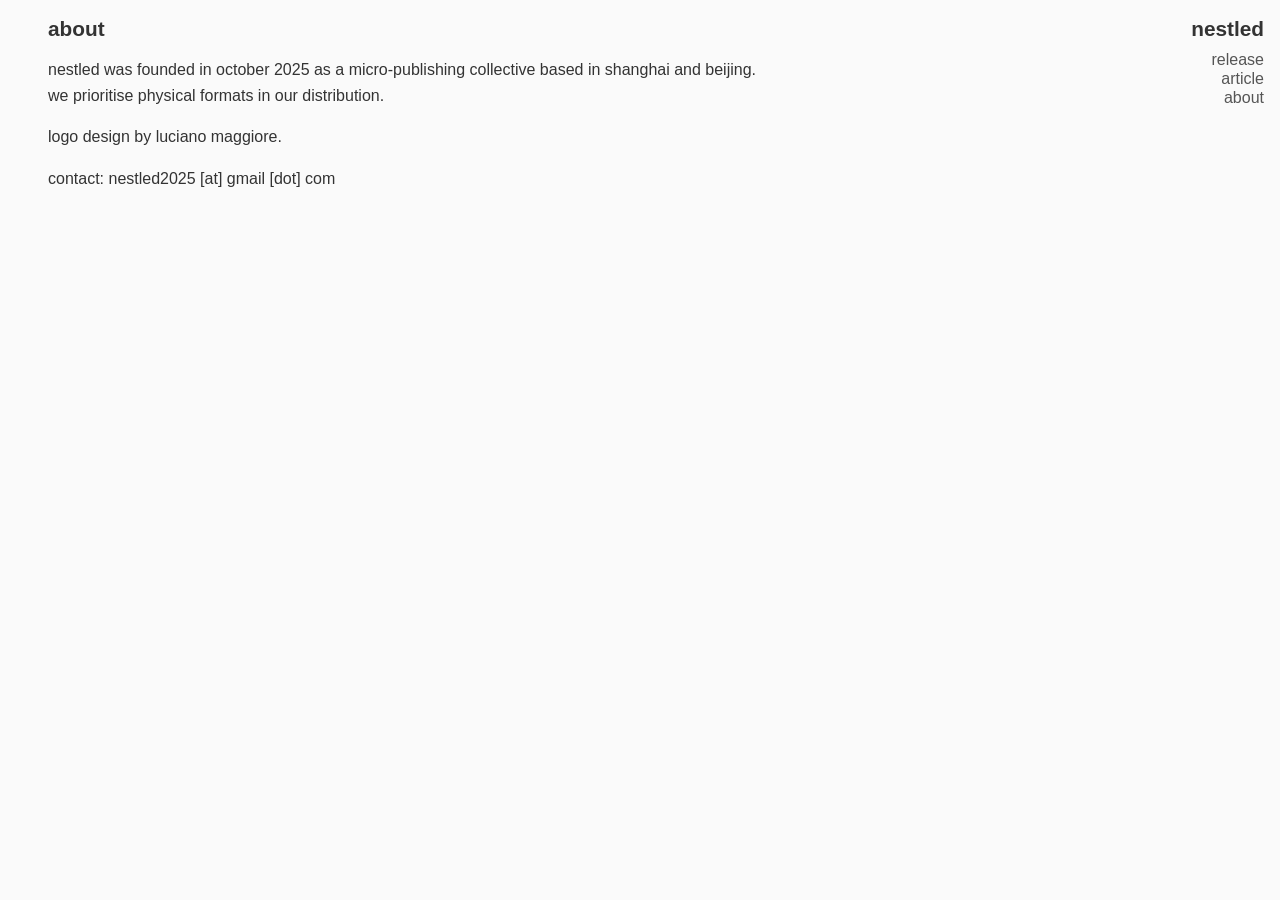
==== about.html @ 9118781f "Initial commit" ====
<!DOCTYPE html>
<html lang="en">
<head>
    <meta charset="UTF-8">
    <meta name="viewport" content="width=device-width, initial-scale=1.0">
    <title>about - nestled</title>
    <link rel="stylesheet" href="style.css">
</head>
<body>
    <div class="sidebar">
        <a href="index.html" class="logo">nestled</a>
        <nav>
            <ul>
                <!-- 如果你希望在 about 页也显示 home 菜单，可以取消注释下一行 -->
                <!-- <li><a href="index.html">home</a></li> -->
                <li><a href="release.html">release</a></li>
                <li><a href="article.html">article</a></li>
                <li><a href="about.html">about</a></li>
            </ul>
        </nav>
    </div>
    <main class="main-content">
        <h1 class="page-title">about</h1>
        <div class="about-content">
            <p>nestled was founded in october 2025 as a micro-publishing collective based in shanghai and beijing.<br>we prioritise physical formats in our distribution.</p>
            <p>logo design by luciano maggiore.</p>
            <p>contact: nestled2025 [at] gmail [dot] com</p>
        </div>
    </main>
</body>
</html>
---- style.css ----
/* 全局重置 */
* {
    margin: 0;
    padding: 0;
    box-sizing: border-box;
}

/* 使用 flex 布局，让侧边栏自动撑开 */
body {
    display: flex;
    flex-direction: row;
    flex-wrap: wrap;
    font-family: -apple-system, BlinkMacSystemFont, "Segoe UI", Roboto, Helvetica, Arial, sans-serif;
    line-height: 1.6;
    color: #333;
    background-color: #fafafa;
    min-height: 100vh;
}

/* 右侧导航栏：顺序在内容区之后，宽度由内容决定，右对齐，背景与 body 一致 */
.sidebar {
    order: 2;
    background: #fafafa;
    padding: 0.75rem 1rem 0 0.5rem;
    text-align: right;
    white-space: nowrap;
    flex-shrink: 0;
}

.sidebar .logo {
    font-size: 1.3rem;
    font-weight: bold;
    margin-bottom: 0.3rem;
    display: inline-block;
    text-decoration: none;
    color: #333;
}
.sidebar .logo:hover {
    color: #000;
}

.sidebar nav ul {
    list-style: none;
}

.sidebar nav ul li {
    margin-bottom: 0;
    line-height: 1.2;
}

.sidebar nav ul li a {
    text-decoration: none;
    color: #555;
    font-weight: normal;
    font-size: 1rem;
    transition: color 0.2s;
}

.sidebar nav ul li a:hover {
    color: #000;
}

/* 主要内容区域：占满剩余空间，右侧不留 padding */
.main-content {
    flex: 1;
    order: 1;
    padding: 0.75rem 0 2rem 3rem;
    max-width: 100%;
}

/* 页面标题 */
.page-title {
    font-size: 1.3rem;
    font-weight: bold;
    margin-top: 0;
    margin-bottom: 0.75rem;
}

/* 首页图片 */
.home-image {
    display: block;
    width: 40%;
    max-width: 500px;
    height: auto;
    margin: 10vh 0 0 0;
    border-radius: 4px;
}

/* 文章/发行列表项 —— 去掉分割线，缩小行距 */
.post-item {
    margin-bottom: 0.5rem;
    border-bottom: none;
    padding-bottom: 0;
}

.post-item h2 {
    margin-bottom: 0.5rem;
    font-size: 1rem;
    font-weight: normal;
}

.post-item h2 a {
    text-decoration: none;
    color: #222;
}

.post-item h2 a:hover {
    text-decoration: underline;
}

.post-meta {
    font-size: 0.85rem;
    color: #888;
    margin-bottom: 0.5rem;
}

.about-content p {
    margin-bottom: 1rem;
}

/* release 页面链接样式 */
.release-link {
    text-decoration: none;
    color: #333;
}
.release-link:hover {
    text-decoration: underline;
}
.blue-text {
    color: #0066cc;
}

/* ===== 新增：未发行文字灰色（全局生效） ===== */
.unreleased {
    color: #999 !important;   /* 灰色，使用 !important 确保优先级 */
}

/* 详情页样式（左右对齐容器等） */
.release-detail p {
    margin-bottom: 1.2rem;
}
.custom-list {
    padding-left: 0;
    list-style-position: inside;
    margin-bottom: 1.2rem;
}
.custom-list li {
    margin-bottom: 0.25rem;
}

/* 响应式：小屏幕时改为上下布局 */
@media (max-width: 768px) {
    body {
        flex-direction: column;
    }
    .sidebar {
        order: 1;
        width: 100%;
        white-space: normal;
        padding: 0.75rem 1rem;
        text-align: right;
        background: #fafafa;
    }
    .main-content {
        order: 2;
        padding: 1.5rem;
    }
    .sidebar nav ul {
        display: flex;
        gap: 1rem;
        justify-content: flex-end;
        flex-wrap: wrap;
    }
    .sidebar .logo {
        margin-bottom: 0.5rem;
    }
    .home-image {
        width: 90%;
        margin-top: 10vh;
    }
    /* 媒体查询内不再需要 .unreleased 了，因为已移到全局 */
}
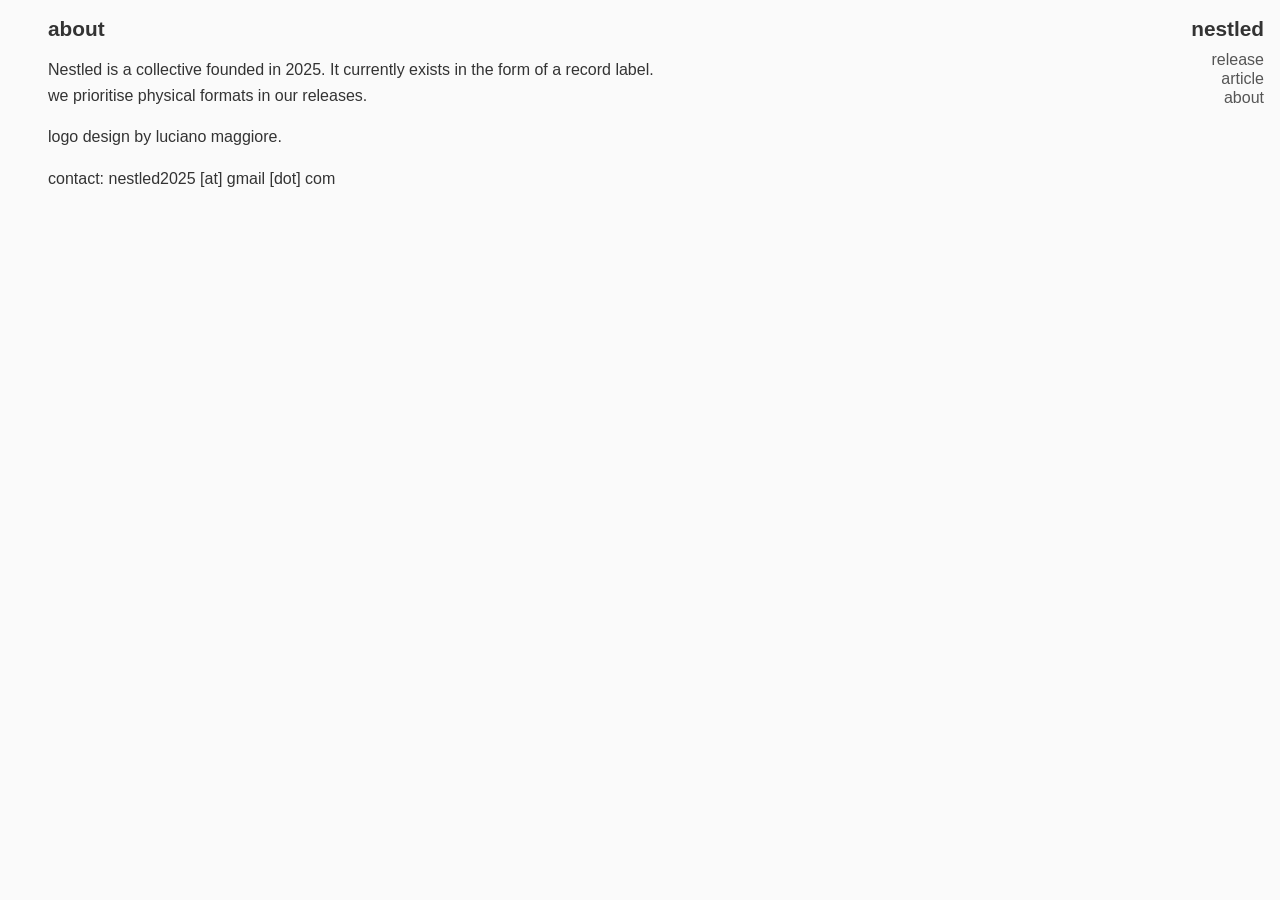
==== commit 28c7ec19: "release 页 noo1 暂时不可点击" ====
--- a/about.html
+++ b/about.html
@@ -22,7 +22,7 @@
     <main class="main-content">
         <h1 class="page-title">about</h1>
         <div class="about-content">
-            <p>nestled was founded in october 2025 as a micro-publishing collective based in shanghai and beijing.<br>we prioritise physical formats in our distribution.</p>
+            <p>Nestled is a collective founded in 2025. It currently exists in the form of a record label.<br>we prioritise physical formats in our releases.</p>
             <p>logo design by luciano maggiore.</p>
             <p>contact: nestled2025 [at] gmail [dot] com</p>
         </div>
--- a/style.css
+++ b/style.css
@@ -17,7 +17,7 @@
     min-height: 100vh;
 }
 
-/* 右侧导航栏：顺序在内容区之后，宽度由内容决定，右对齐，背景与 body 一致 */
+/* 右侧导航栏 */
 .sidebar {
     order: 2;
     background: #fafafa;
@@ -60,7 +60,7 @@
     color: #000;
 }
 
-/* 主要内容区域：占满剩余空间，右侧不留 padding */
+/* 主要内容区域 */
 .main-content {
     flex: 1;
     order: 1;
@@ -86,17 +86,18 @@
     border-radius: 4px;
 }
 
-/* 文章/发行列表项 —— 去掉分割线，缩小行距 */
+/* ===== release 列表页 ===== */
 .post-item {
-    margin-bottom: 0.5rem;
+    margin-bottom: 1rem;      /* 不同发行之间的间距 */
     border-bottom: none;
     padding-bottom: 0;
 }
 
 .post-item h2 {
-    margin-bottom: 0.5rem;
+    margin-bottom: 0.05rem;   /* 同一发行的中英文紧贴 */
     font-size: 1rem;
     font-weight: normal;
+    line-height: 1.4;
 }
 
 .post-item h2 a {
@@ -118,7 +119,7 @@
     margin-bottom: 1rem;
 }
 
-/* release 页面链接样式 */
+/* release 链接样式 */
 .release-link {
     text-decoration: none;
     color: #333;
@@ -130,22 +131,84 @@
     color: #0066cc;
 }
 
-/* ===== 新增：未发行文字灰色（全局生效） ===== */
+/* 未发行文字灰色 */
 .unreleased {
-    color: #999 !important;   /* 灰色，使用 !important 确保优先级 */
-}
-
-/* 详情页样式（左右对齐容器等） */
-.release-detail p {
-    margin-bottom: 1.2rem;
-}
-.custom-list {
-    padding-left: 0;
-    list-style-position: inside;
-    margin-bottom: 1.2rem;
-}
-.custom-list li {
-    margin-bottom: 0.25rem;
+    color: #999 !important;
+}
+
+/* ===== release 详情页 ===== */
+.release-detail {
+    display: flex;
+    gap: 2rem;
+    align-items: flex-start;
+    max-width: 850px;         /* 限制整体宽度，让右侧栏靠左 */
+}
+
+.release-left {
+    flex: 1;
+    min-width: 0;
+}
+
+.release-right {
+    flex-shrink: 0;
+    width: 280px;
+    display: flex;
+    flex-direction: column;
+    gap: 1.5rem;
+}
+
+.release-right img {
+    width: 100%;
+    height: auto;
+    display: block;
+    border-radius: 4px;
+}
+
+.release-right iframe {
+    width: 100%;
+    border: 0;
+}
+
+.release-date {
+    font-size: 0.7rem;
+    color: #888;
+    margin-bottom: 1rem;
+    letter-spacing: 0.5px;
+}
+
+.release-title {
+    font-weight: bold;
+    font-size: 1.1rem;
+    margin-bottom: 1rem;
+}
+
+.track-list {
+    list-style: none;
+    padding: 0;
+    margin: 0 0 1.5rem 0;
+}
+.track-list li {
+    margin-bottom: 0.1rem;
+    line-height: 1.4;
+}
+
+.release-credits {
+    margin-bottom: 1.5rem;
+    line-height: 1.6;
+}
+.release-credits p {
+    margin: 0;
+}
+
+.release-links p {
+    margin: 0 0 0.2rem 0;
+}
+.release-links a {
+    color: blue;
+    text-decoration: none;
+}
+.release-links a:hover {
+    text-decoration: underline;
 }
 
 /* 响应式：小屏幕时改为上下布局 */
@@ -178,5 +241,13 @@
         width: 90%;
         margin-top: 10vh;
     }
-    /* 媒体查询内不再需要 .unreleased 了，因为已移到全局 */
+    .release-detail {
+        flex-direction: column;
+        gap: 2rem;
+        max-width: 100%;
+    }
+    .release-right {
+        width: 100%;
+        max-width: 400px;
+    }
 }
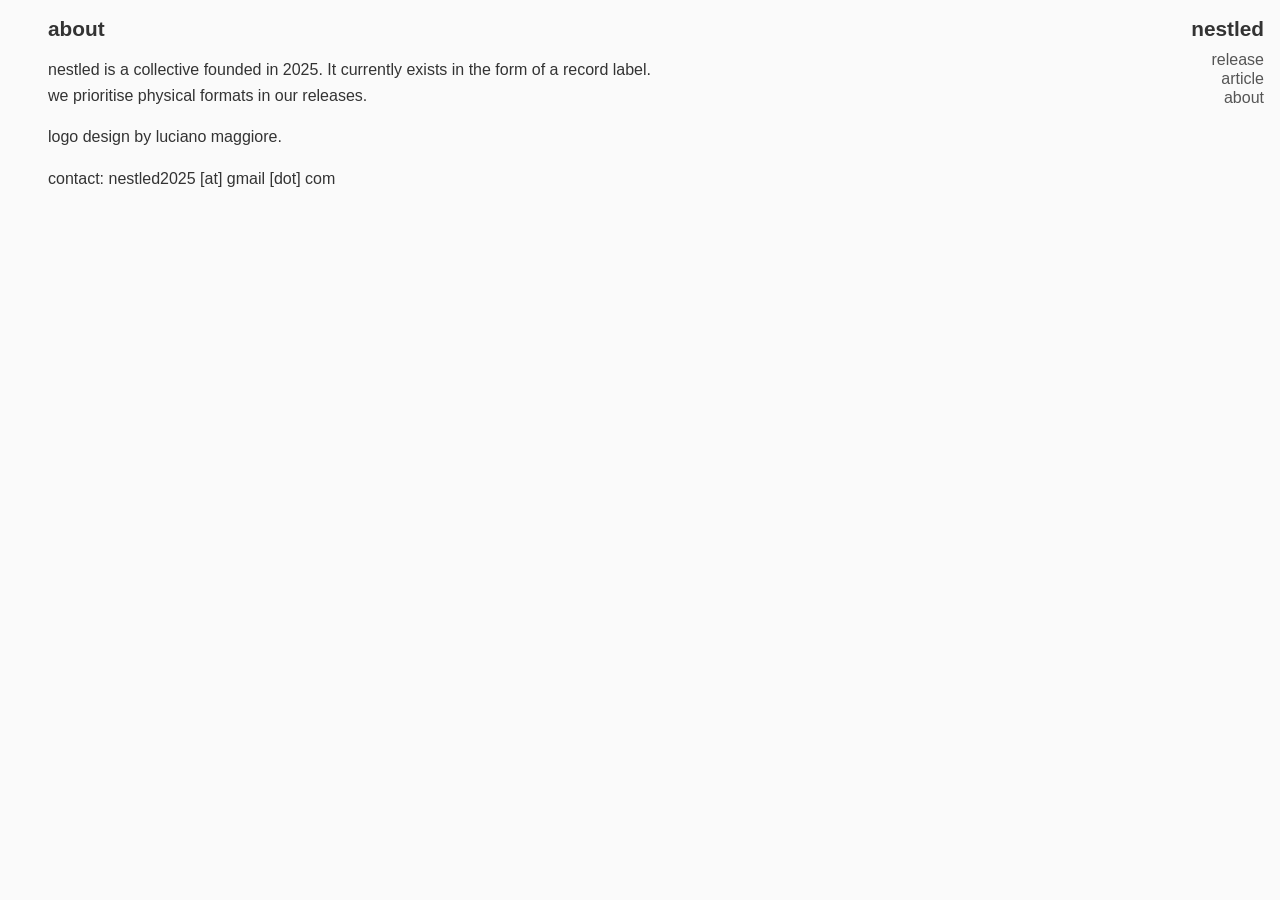
==== commit c6b6e362: "简介微调" ====
--- a/about.html
+++ b/about.html
@@ -22,7 +22,7 @@
     <main class="main-content">
         <h1 class="page-title">about</h1>
         <div class="about-content">
-            <p>Nestled is a collective founded in 2025. It currently exists in the form of a record label.<br>we prioritise physical formats in our releases.</p>
+            <p>nestled is a collective founded in 2025. It currently exists in the form of a record label.<br>we prioritise physical formats in our releases.</p>
             <p>logo design by luciano maggiore.</p>
             <p>contact: nestled2025 [at] gmail [dot] com</p>
         </div>
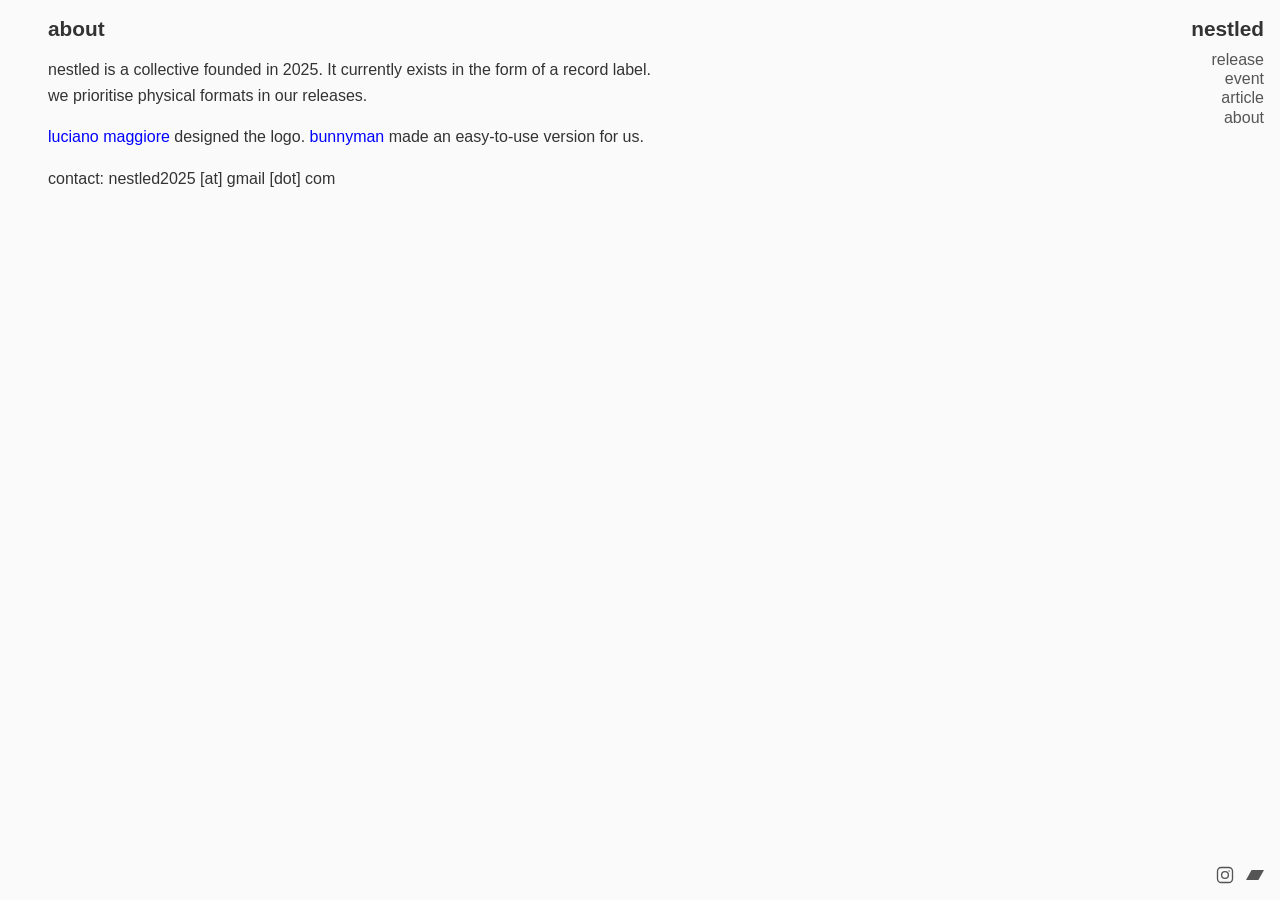
==== commit 5ddea617: "更新 about 链接、社交图标、event 页等" ====
--- a/about.html
+++ b/about.html
@@ -5,25 +5,50 @@
     <meta name="viewport" content="width=device-width, initial-scale=1.0">
     <title>about - nestled</title>
     <link rel="stylesheet" href="style.css">
+    <style>
+        .about-content a,
+        .about-content a:link,
+        .about-content a:visited {
+            color: blue;
+            text-decoration: none;
+        }
+        .about-content a:hover {
+            text-decoration: underline;
+        }
+    </style>
 </head>
 <body>
     <div class="sidebar">
         <a href="index.html" class="logo">nestled</a>
         <nav>
             <ul>
-                <!-- 如果你希望在 about 页也显示 home 菜单，可以取消注释下一行 -->
-                <!-- <li><a href="index.html">home</a></li> -->
                 <li><a href="release.html">release</a></li>
+                <li><a href="event.html">event</a></li>
                 <li><a href="article.html">article</a></li>
                 <li><a href="about.html">about</a></li>
             </ul>
         </nav>
+        <!-- 社交图标 -->
+        <div class="sidebar-social">
+            <a href="https://www.instagram.com/youarenestled/" target="_blank" rel="noopener noreferrer" aria-label="Instagram">
+                <svg viewBox="0 0 24 24" width="18" height="18" fill="none" stroke="currentColor" stroke-width="1.8" stroke-linecap="round" stroke-linejoin="round">
+                    <rect x="2" y="2" width="20" height="20" rx="5"/>
+                    <circle cx="12" cy="12" r="4.5"/>
+                    <circle cx="17.5" cy="6.5" r="1" fill="currentColor" stroke="none"/>
+                </svg>
+            </a>
+            <a href="https://nestled.bandcamp.com/" target="_blank" rel="noopener noreferrer" aria-label="Bandcamp">
+                <svg viewBox="0 0 24 24" width="18" height="18" fill="currentColor">
+                    <path d="M0 18.75l7.437-13.5H24l-7.438 13.5H0z"/>
+                </svg>
+            </a>
+        </div>
     </div>
     <main class="main-content">
         <h1 class="page-title">about</h1>
         <div class="about-content">
             <p>nestled is a collective founded in 2025. It currently exists in the form of a record label.<br>we prioritise physical formats in our releases.</p>
-            <p>logo design by luciano maggiore.</p>
+            <p><a href="https://www.instagram.com/lucianomaggioree/" target="_blank" rel="noopener noreferrer">luciano maggiore</a> designed the logo. <a href="https://www.instagram.com/run_bunny/" target="_blank" rel="noopener noreferrer">bunnyman</a> made an easy-to-use version for us.</p>
             <p>contact: nestled2025 [at] gmail [dot] com</p>
         </div>
     </main>
--- a/style.css
+++ b/style.css
@@ -1,11 +1,11 @@
-/* 全局重置 */
+/* ===== 全局重置 ===== */
 * {
     margin: 0;
     padding: 0;
     box-sizing: border-box;
 }
 
-/* 使用 flex 布局，让侧边栏自动撑开 */
+/* ===== 页面整体：flex 布局，右侧为导航栏 ===== */
 body {
     display: flex;
     flex-direction: row;
@@ -17,7 +17,7 @@
     min-height: 100vh;
 }
 
-/* 右侧导航栏 */
+/* ===== 右侧导航栏 ===== */
 .sidebar {
     order: 2;
     background: #fafafa;
@@ -25,6 +25,8 @@
     text-align: right;
     white-space: nowrap;
     flex-shrink: 0;
+    display: flex;
+    flex-direction: column;
 }
 
 .sidebar .logo {
@@ -60,7 +62,31 @@
     color: #000;
 }
 
-/* 主要内容区域 */
+/* ===== 侧边栏底部社交图标 ===== */
+.sidebar-social {
+    margin-top: auto;
+    margin-bottom: 1rem;
+    display: flex;
+    gap: 0.75rem;
+    justify-content: flex-end;
+}
+
+.sidebar-social a {
+    color: #555;
+    display: inline-flex;
+    align-items: center;
+    transition: color 0.2s;
+}
+
+.sidebar-social a:hover {
+    color: #000;
+}
+
+.sidebar-social svg {
+    display: block;
+}
+
+/* ===== 主要内容区域 ===== */
 .main-content {
     flex: 1;
     order: 1;
@@ -68,7 +94,6 @@
     max-width: 100%;
 }
 
-/* 页面标题 */
 .page-title {
     font-size: 1.3rem;
     font-weight: bold;
@@ -76,7 +101,7 @@
     margin-bottom: 0.75rem;
 }
 
-/* 首页图片 */
+/* ===== 首页图片 ===== */
 .home-image {
     display: block;
     width: 40%;
@@ -86,15 +111,15 @@
     border-radius: 4px;
 }
 
-/* ===== release 列表页 ===== */
+/* ===== 列表页（release / event / article） ===== */
 .post-item {
-    margin-bottom: 1rem;      /* 不同发行之间的间距 */
+    margin-bottom: 1rem;
     border-bottom: none;
     padding-bottom: 0;
 }
 
 .post-item h2 {
-    margin-bottom: 0.05rem;   /* 同一发行的中英文紧贴 */
+    margin-bottom: 0.05rem;
     font-size: 1rem;
     font-weight: normal;
     line-height: 1.4;
@@ -115,11 +140,7 @@
     margin-bottom: 0.5rem;
 }
 
-.about-content p {
-    margin-bottom: 1rem;
-}
-
-/* release 链接样式 */
+/* ===== release / event / article 链接与颜色 ===== */
 .release-link {
     text-decoration: none;
     color: #333;
@@ -127,21 +148,26 @@
 .release-link:hover {
     text-decoration: underline;
 }
+
 .blue-text {
     color: #0066cc;
 }
 
-/* 未发行文字灰色 */
 .unreleased {
     color: #999 !important;
 }
 
-/* ===== release 详情页 ===== */
+/* ===== About 页 ===== */
+.about-content p {
+    margin-bottom: 1rem;
+}
+
+/* ===== Release 详情页 ===== */
 .release-detail {
     display: flex;
     gap: 2rem;
     align-items: flex-start;
-    max-width: 850px;         /* 限制整体宽度，让右侧栏靠左 */
+    max-width: 850px;
 }
 
 .release-left {
@@ -200,6 +226,17 @@
     margin: 0;
 }
 
+.release-notes {
+    margin-bottom: 1.5rem;
+    line-height: 1.6;
+}
+.release-notes p {
+    margin-bottom: 1.5rem;
+}
+.release-notes p:last-child {
+    margin-bottom: 0;
+}
+
 .release-links p {
     margin: 0 0 0.2rem 0;
 }
@@ -211,7 +248,113 @@
     text-decoration: underline;
 }
 
-/* 响应式：小屏幕时改为上下布局 */
+/* 发行格式信息（cd / digital 等） */
+.release-format {
+    font-size: 0.85rem;
+    line-height: 1.4;
+}
+.release-format p {
+    margin: 0 0 0.2rem 0;
+}
+
+/* ===== Article 详情页（双语分栏） ===== */
+.article-header {
+    display: grid;
+    grid-template-columns: 1fr 1fr;
+    gap: 3rem;
+    margin-bottom: 2rem;
+}
+.article-header .title-zh,
+.article-header .title-en {
+    font-size: 1.3rem;
+    font-weight: bold;
+    color: #999;
+}
+
+.article-bilingual {
+    display: grid;
+    grid-template-columns: 1fr 1fr;
+    gap: 3rem;
+    align-items: flex-start;
+}
+.article-bilingual .lang-zh,
+.article-bilingual .lang-en {
+    min-width: 0;
+}
+
+/* Article 单语正文（备用） */
+.article-body {
+    max-width: 680px;
+    line-height: 1.8;
+}
+.article-body p {
+    margin-bottom: 1.5rem;
+}
+.article-body em {
+    font-style: italic;
+}
+
+/* ===== Event 详情页 ===== */
+.event-detail {
+    display: flex;
+    gap: 2rem;
+    align-items: flex-start;
+    max-width: 900px;
+}
+
+.event-poster {
+    flex-shrink: 0;
+    width: 320px;
+}
+
+.event-poster img {
+    width: 100%;
+    height: auto;
+    display: block;
+    border-radius: 4px;
+}
+
+.poster-credit {
+    font-size: 0.75rem;
+    color: #333;
+    margin-top: 0.5rem;
+}
+
+.event-info {
+    flex: 1;
+    min-width: 0;
+}
+
+.event-title {
+    font-weight: bold;
+    font-size: 1.1rem;
+    margin-bottom: 1.5rem;
+    line-height: 1.4;
+}
+
+.event-date,
+.event-venue {
+    margin-bottom: 0.3rem;
+}
+
+.event-address {
+    font-size: 0.8rem;
+    color: #888;
+    line-height: 1.5;
+    margin-bottom: 1.5rem;
+}
+
+.event-guests {
+    font-size: 1rem;
+    line-height: 1.6;
+}
+
+.event-guests .special {
+    font-style: italic;
+    color: #999;
+}
+
+/* ===== 响应式：小屏幕改为上下布局 ===== */
 @media (max-width: 768px) {
     body {
         flex-direction: column;
@@ -237,6 +380,10 @@
     .sidebar .logo {
         margin-bottom: 0.5rem;
     }
+    .sidebar-social {
+        margin-top: 1rem;
+        margin-bottom: 0;
+    }
     .home-image {
         width: 90%;
         margin-top: 10vh;
@@ -250,4 +397,23 @@
         width: 100%;
         max-width: 400px;
     }
+    .article-header,
+    .article-bilingual {
+        grid-template-columns: 1fr;
+        gap: 1rem;
+    }
+    .article-header {
+        margin-bottom: 1.5rem;
+    }
+    .article-bilingual {
+        gap: 2rem;
+    }
+    .event-detail {
+        flex-direction: column;
+        gap: 1.5rem;
+    }
+    .event-poster {
+        width: 100%;
+        max-width: 400px;
+    }
 }
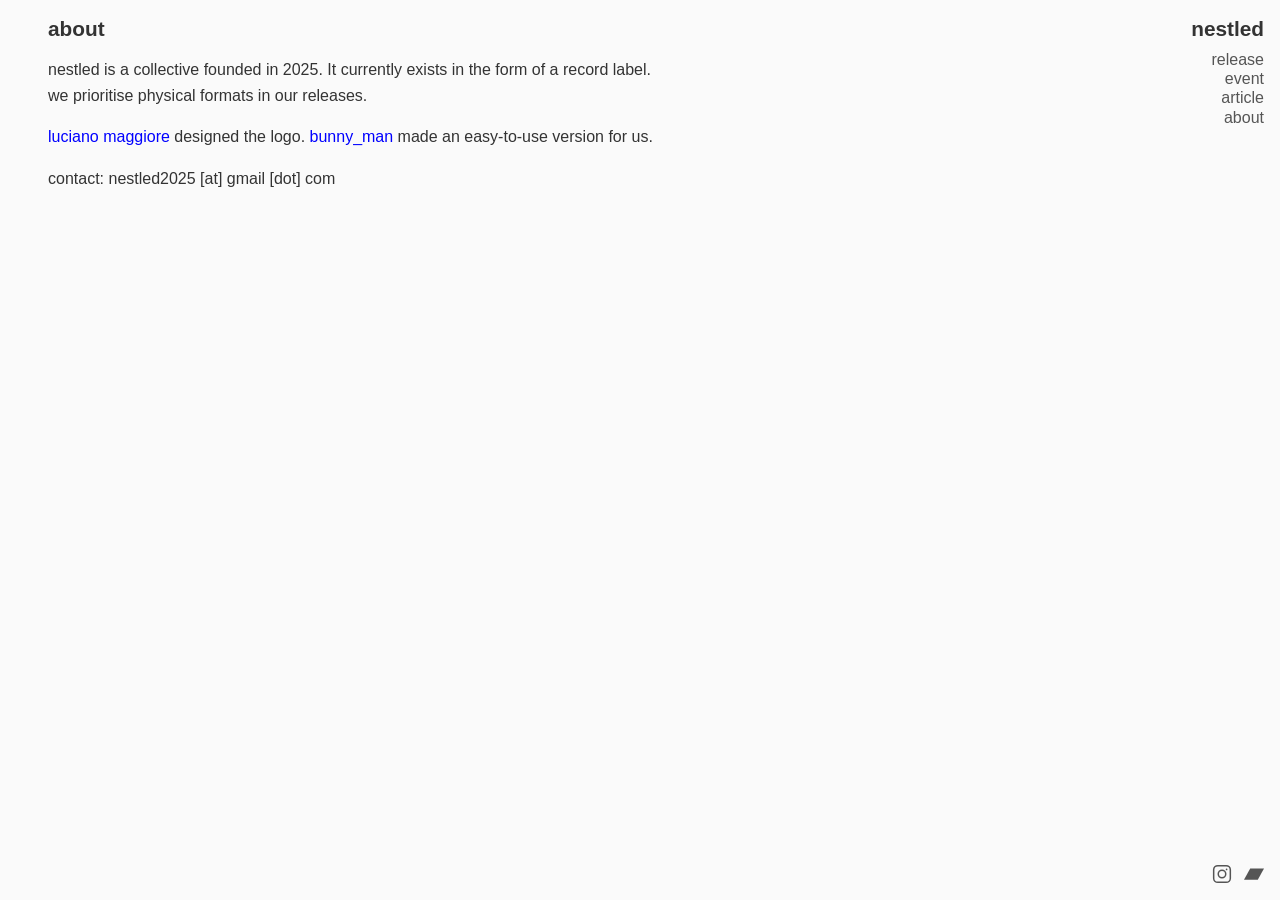
==== commit 5b4260ae: "更新 about 小白兔名字" ====
--- a/about.html
+++ b/about.html
@@ -48,7 +48,7 @@
         <h1 class="page-title">about</h1>
         <div class="about-content">
             <p>nestled is a collective founded in 2025. It currently exists in the form of a record label.<br>we prioritise physical formats in our releases.</p>
-            <p><a href="https://www.instagram.com/lucianomaggioree/" target="_blank" rel="noopener noreferrer">luciano maggiore</a> designed the logo. <a href="https://www.instagram.com/run_bunny/" target="_blank" rel="noopener noreferrer">bunnyman</a> made an easy-to-use version for us.</p>
+            <p><a href="https://www.instagram.com/lucianomaggioree/" target="_blank" rel="noopener noreferrer">luciano maggiore</a> designed the logo. <a href="https://www.instagram.com/run_bunny/" target="_blank" rel="noopener noreferrer">bunny_man</a> made an easy-to-use version for us.</p>
             <p>contact: nestled2025 [at] gmail [dot] com</p>
         </div>
     </main>
--- a/style.css
+++ b/style.css
@@ -27,6 +27,7 @@
     flex-shrink: 0;
     display: flex;
     flex-direction: column;
+    min-height: 100vh;
 }
 
 .sidebar .logo {
@@ -67,15 +68,22 @@
     margin-top: auto;
     margin-bottom: 1rem;
     display: flex;
+    flex-direction: row;
     gap: 0.75rem;
     justify-content: flex-end;
+    align-items: center;
+    white-space: normal;
+    flex-shrink: 0;
 }
 
 .sidebar-social a {
     color: #555;
     display: inline-flex;
     align-items: center;
+    justify-content: center;
     transition: color 0.2s;
+    flex-shrink: 0;
+    line-height: 0;
 }
 
 .sidebar-social a:hover {
@@ -84,6 +92,9 @@
 
 .sidebar-social svg {
     display: block;
+    width: 20px;
+    height: 20px;
+    flex-shrink: 0;
 }
 
 /* ===== 主要内容区域 ===== */
@@ -140,7 +151,7 @@
     margin-bottom: 0.5rem;
 }
 
-/* ===== release / event / article 链接与颜色 ===== */
+/* ===== 链接与颜色 ===== */
 .release-link {
     text-decoration: none;
     color: #333;
@@ -362,6 +373,7 @@
     .sidebar {
         order: 1;
         width: 100%;
+        min-height: auto;
         white-space: normal;
         padding: 0.75rem 1rem;
         text-align: right;
